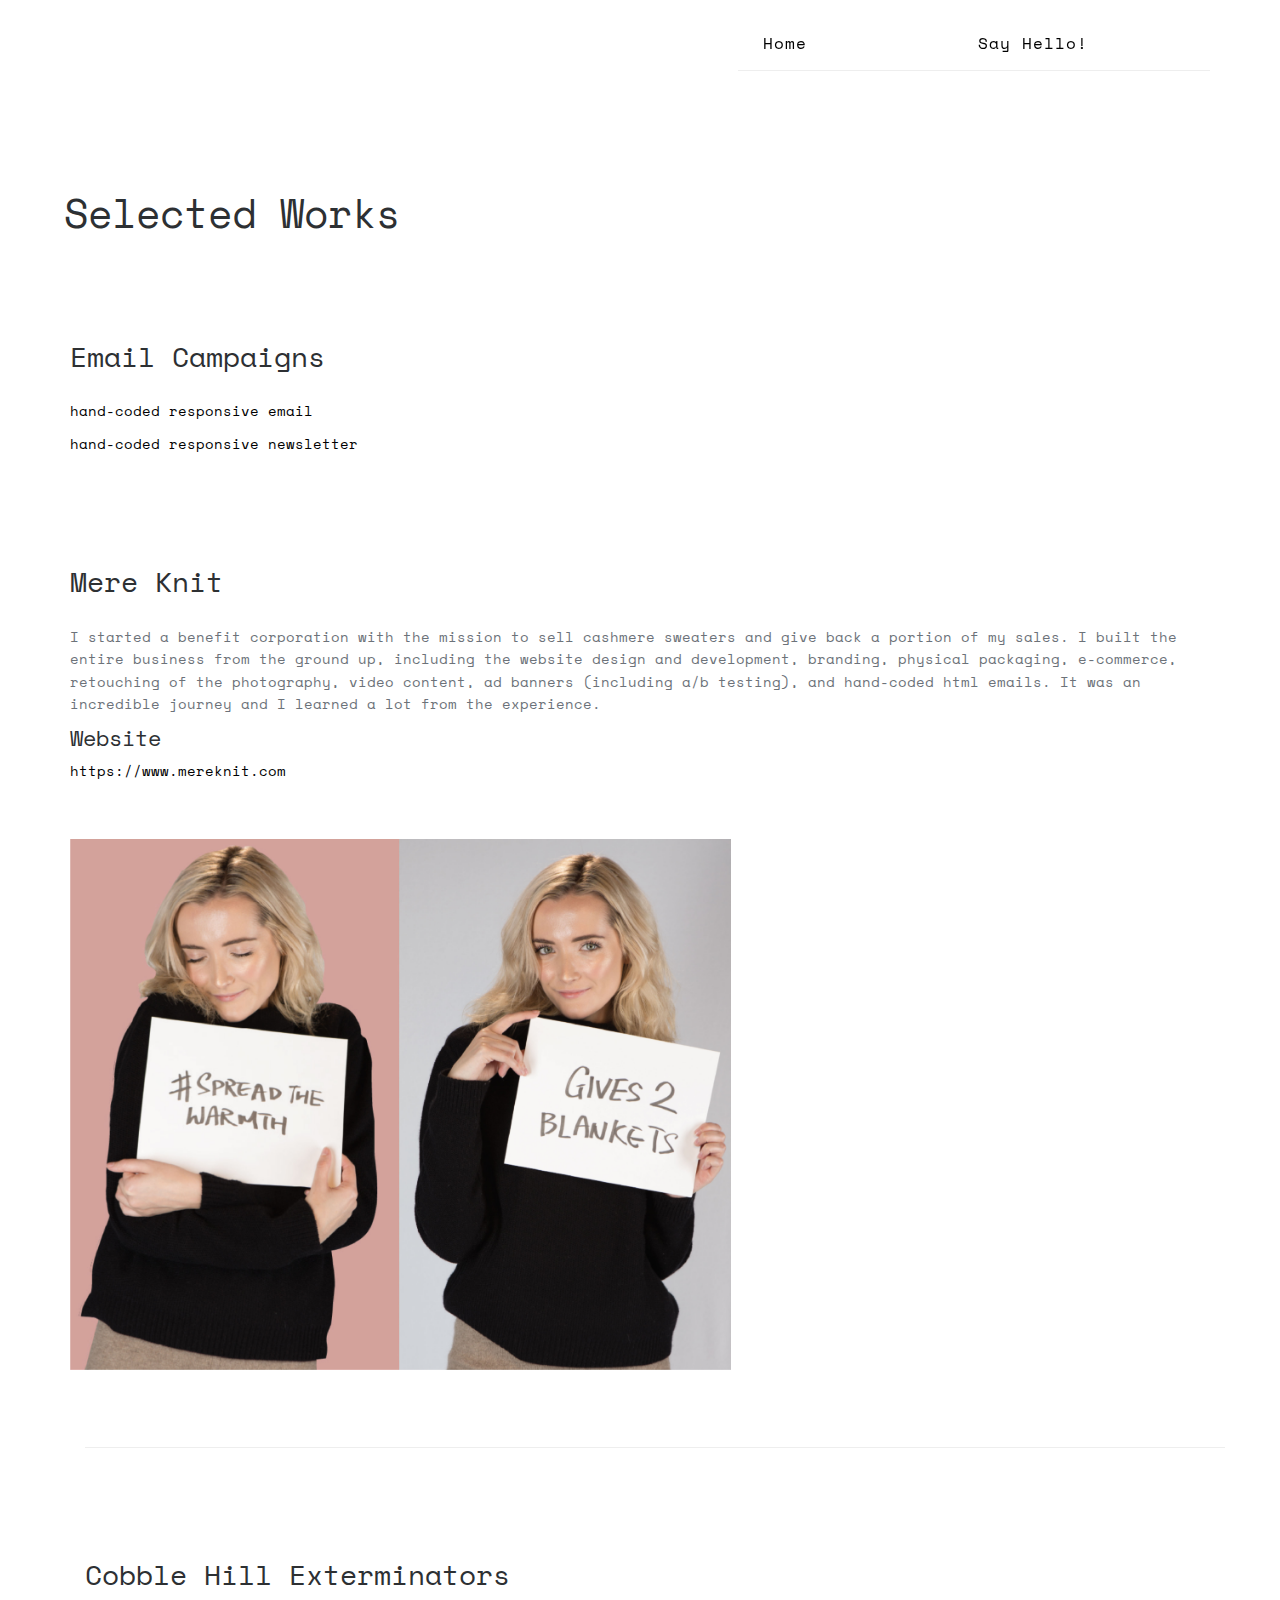
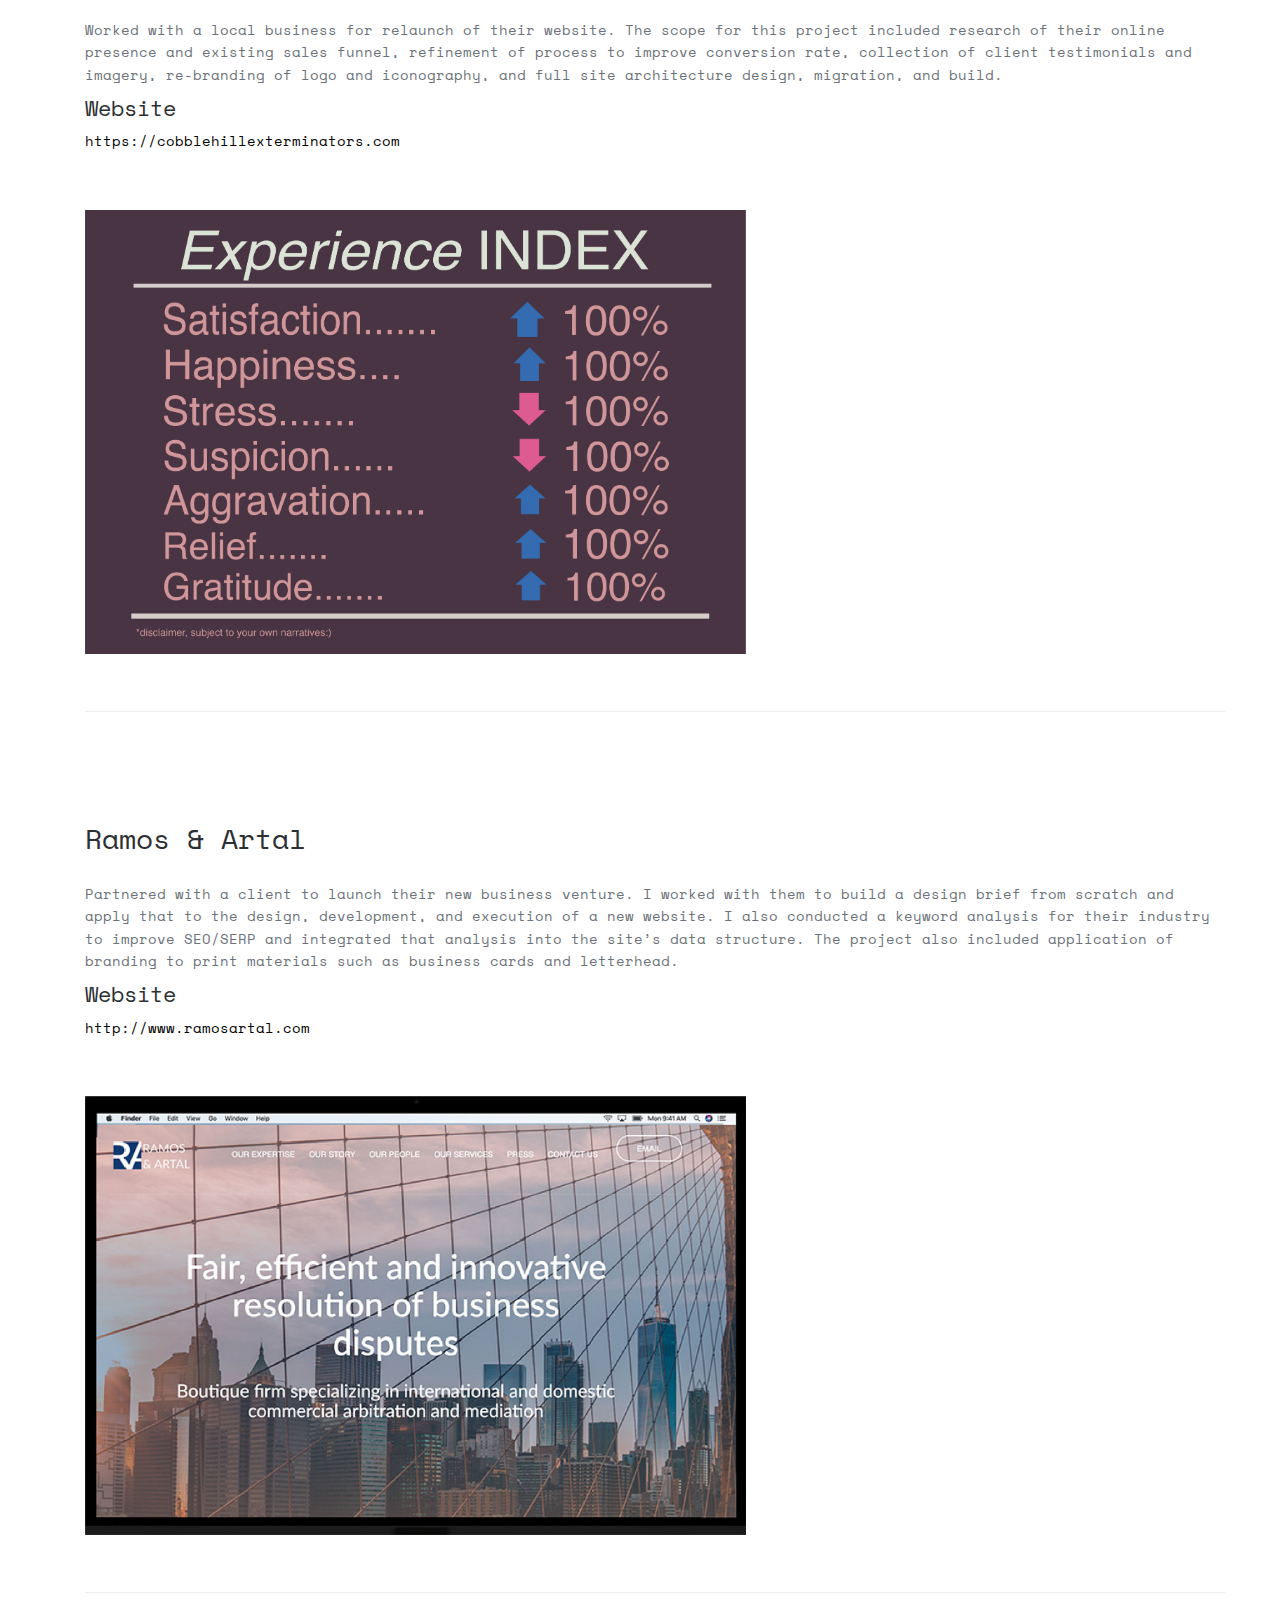
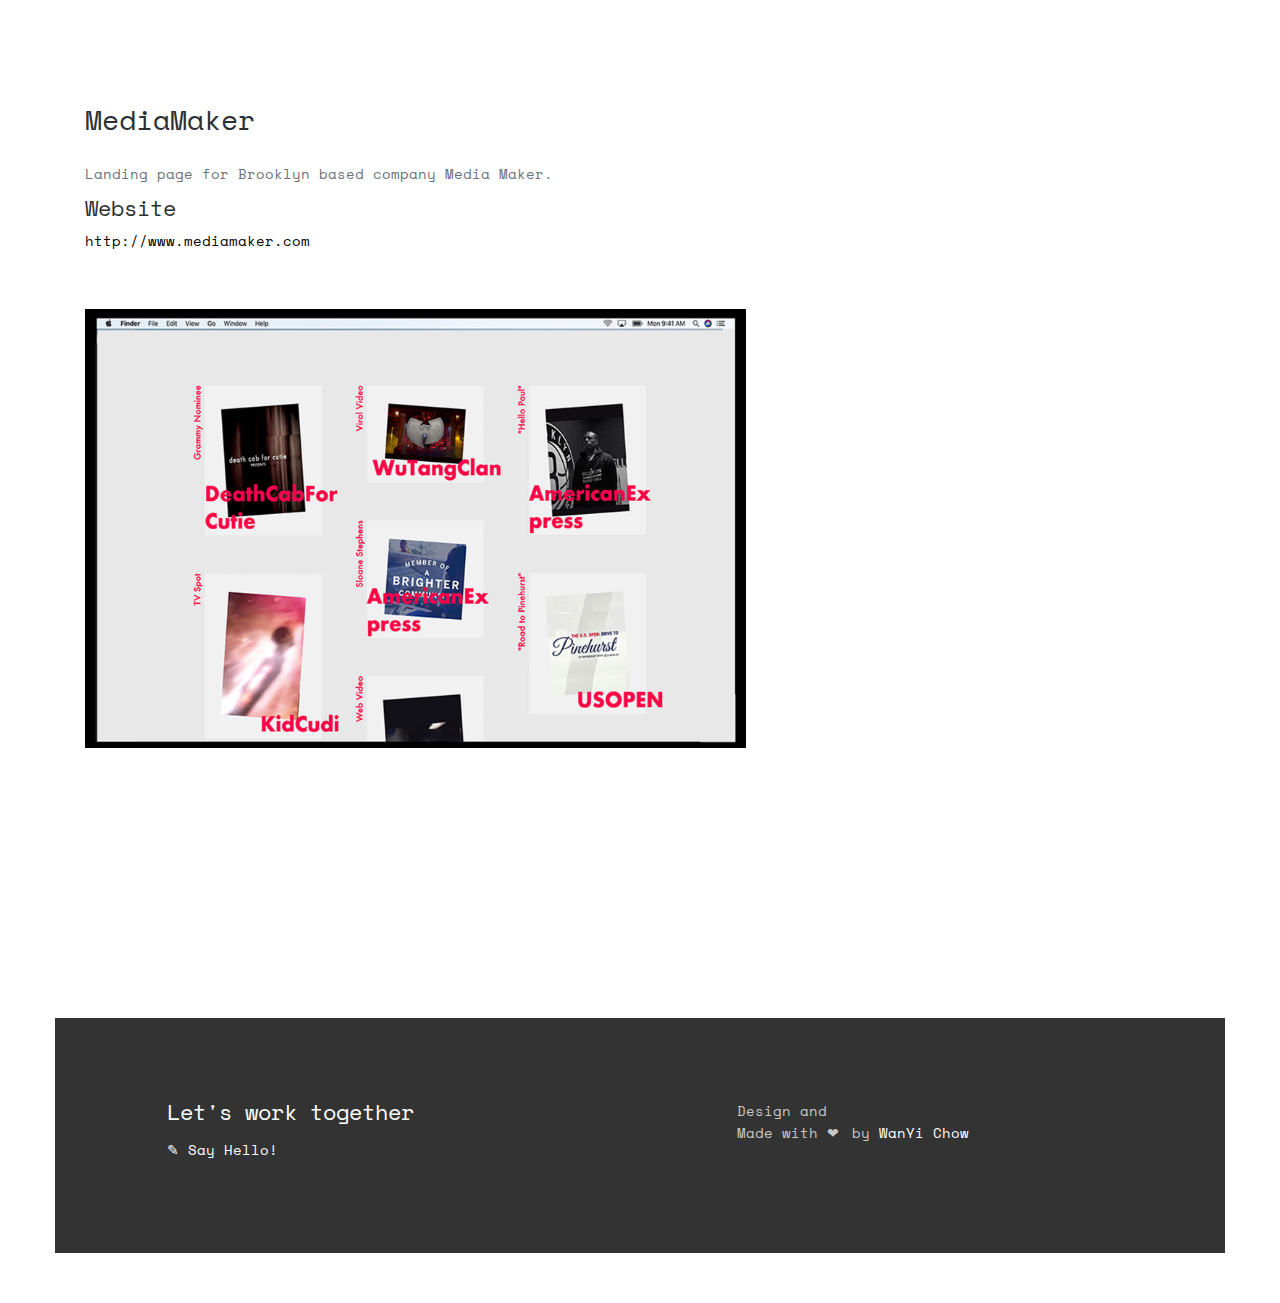
==== b710e854e437cfcac25f3c208bc684d678012e41/index.html @ 415dccd8 "a" ====
<!doctype html>
<!--[if lt IE 7]>      <html class="no-js lt-ie9 lt-ie8 lt-ie7" lang=""> <![endif]-->
<!--[if IE 7]>         <html class="no-js lt-ie9 lt-ie8" lang=""> <![endif]-->
<!--[if IE 8]>         <html class="no-js lt-ie9" lang=""> <![endif]-->
<!--[if gt IE 8]><!-->
<html class="no-js" lang="">
<!--<![endif]-->
<head>
<meta charset="utf-8">
<meta name="description" content="">
<meta name="viewport" content="width=device-width, initial-scale=1">
<title>portfolio</title>
<link rel="stylesheet" href="css/bootstrap.min.css">
<link rel="stylesheet" href="css/jquery.fancybox.css">
<link rel="stylesheet" href="css/main.css">
<link rel="stylesheet" href="css/responsive.css">
<link rel="stylesheet" href="css/font-icon.css">
<link href="https://fonts.googleapis.com/css?family=Space+Mono:400,700" rel="stylesheet">
</head>
<body>

<!-- header top section -->
<section class="banner" role="banner">
  <header id="header">
    </a>
      <nav class="navigation" role="navigation">
        <ul class="primary-nav">
          <li class="home"><a href="https://www.wanyichow.com/home">Home</a></li>
          <li class="hello"><a href="mailto:wanyichow@ymail.com">Say Hello!</a></li>

        </ul>
      </nav>
      <a href="https://www.wanyichow.com/home" class="nav-toggle">Menu<span></span></a> </div>
  </header>
</section>

<!-- header top section -->

<!-- header content section -->
<section id="works-info" class="section ">
  <div class="container">
    <div class="row">
      <div class="col-md-7 col-sm-6 hero">
        <div class="hero-content">

          <p></p>
        </div>

      </div>
<!-- portfolio grid section -->

<section id="work-detail">
  <div class="container">
    <hr>
    <div class="row">
      <div class="col-md-12 work-detail ">
        <div class="work-detail">
          <div class="hero-content">

            <h2>Selected Works</h2>

            <h3>Email Campaigns</h3>
            <p><a href="https://www.wanyichow.com/email/bii.html" target="_blank"> hand-coded responsive email </a></p>
            <p><a href="https://www.wanyichow.com/email/catchafireemail.html" target="_blank">hand-coded responsive newsletter</a></p>
            <h3>Mere Knit</h3>


            <p>I started a benefit corporation with the mission to sell cashmere sweaters and give back a portion of my sales. I built the entire business from the ground up, including the website design and development, branding, physical packaging, e-commerce, retouching of the photography, video content, ad banners (including a/b testing),
            and hand-coded html emails. It was an incredible journey and I learned a lot from the experience.</p>

							<h4>Website</h4>
							<p><a href="https://www.mereknit.com" target="_blank"> https://www.mereknit.com</a></p>
							</div>
          <img src="images/portfolio/work-1.jpg" class="img-responsive" alt="">
          <div class="hero-content">

            <section id="work-detail">
              <div class="container">
                <div class="row">
                  <div class="col-md-12 work-detail ">
                    <div class="work-detail">
                      <div class="hero-content">

            <hr>
            <h3>Cobble Hill Exterminators</h3>

            <p>Worked with a local business for relaunch of their website. The scope for this project included research of their online presence and existing sales funnel, refinement of process to improve conversion rate, collection of client testimonials and imagery, re-branding of logo and iconography, and full site architecture design, migration, and build.
</p>

              <h4>Website</h4>
              <p><a href="https://cobblehillexterminators.com" target="_blank">https://cobblehillexterminators.com</a></p>
          </div>
          <img src="images/portfolio/work-3.jpg" class="img-responsive" alt="">
          <div class="hero-content">
              <hr>
            <h3>Ramos & Artal </h3>

            <p>Partnered with a client to launch their new business venture. I worked with them to build a design brief from scratch and apply that to the design,
              development, and execution of a new website. I also conducted a keyword analysis for their industry to improve SEO/SERP and integrated that analysis into the site’s data structure.
              The project also included application of branding to print materials such as business cards and letterhead.</p>

            <h4>Website</h4>

              <p><a href="http://www.ramosartal.com" target="_blank">http://www.ramosartal.com</a></p>
              </div>
          <img src="images/portfolio/work-5.jpg" class="img-responsive" alt="">
            <hr>
          <h3>MediaMaker</h3>

          <p>Landing page for Brooklyn based company Media Maker.</p>
            <h4>Website</h4>
            <p><a href="http://www.mediamaker.com" target="_blank">http://www.mediamaker.com</a></p>
            </div>
            <img src="images/portfolio/work-2.jpg" class="img-responsive" alt="">
          <p class="extra-padding"></p>
        </div>
      </div>
    </div>
  </div>
</section>
<!-- portfolio grid section -->
<!-- service section -->
<section id="backto" class="work-detail section">
  <div class="container">
    <div class="row">
      <div class="col-md-8 col-md-offset-2 text-center section"> <a href="index.html"><i class="fa fa-th fa-2x"></i></a>
        <p></p>
      </div>
    </div>
  </div>
</section>
<!-- service section -->
<!-- footer section -->
<footer class="footer">
  <div class="container">
    <div class="col-md-6 left">
      <h4>Let's work together</h4>
      <p><a href="mailto:wanyichow@ymaill.com">&#9998 Say Hello! </a></p>
    </div>
    <div class="col-md-6 right">
      <p>Design and<br>
        Made with &#10084<i class="fa fa-heart pulse"></i> by <a href="http://www.wanyichow.com/">WanYi Chow</a></p>
    </div>
  </div>
</footer>
<!-- footer section -->

<!-- JS FILES -->
<script src="https://ajax.googleapis.com/ajax/libs/jquery/1.11.3/jquery.min.js"></script>
<script src="js/bootstrap.min.js"></script>

<script src="js/jquery.fancybox.pack.js"></script>
<script src="js/jquery.waypoints.min.js"></script>
<script src="js/retina.min.js"></script>
<script src="js/modernizr.js"></script>
<script src="js/main.js"></script>
</body>
</html>
---- b710e854e437cfcac25f3c208bc684d678012e41/css/main.css ----
/* ------------------------------------------------------------------------------
	Template Name: Flosix
	Author: Designstub
	Author URI: http://www.designstub.com
	License: GNU General Public License version 3.0
	License URI: http://www.gnu.org/licenses/gpl-3.0.html
	Version: 1.0

/* ------------------------------------------------------------------------------
	Typography
-------------------------------------------------------------------------------*/

@import url(http://fonts.googleapis.com/css?family=Cutive%20Mono:400);
p {
	font-size: 14px;
	line-height: 22.4px;
	color: #6c7279;
}

h1 {
	font-size: 65px;
	color: #2d3033;
}
h2 {
	font-size: 40px;
	color: #2d3033;
	margin: -0.5%
}
h3 {
	font-size: 28px;
	color: #2d3033;
	font-weight: 300;
	margin: 4em 0em 1em 0em;
}
h4 {
	font-size: 22px;
	color: #2d3033;
	font-weight: 400;
}
h5 {
	font-size: 14px;
	color: #2d3033;
	font-weight: 700;
}
.btn {
	background-color: #333;
	font-family: 'Space Mono', 'Avenir Next', Avenir, 'Helvetica Neue', Helvetica, 'Segoe UI', Arial, sans-serif;
margin: 20em 20em 20em 11em;

color: #9E9E9E;
font-size: 15px;
font-weight: 600;
letter-spacing: 1px;
border-radius: 0px;
padding: 3%;
display: initial;
text-transform: uppercase;
position: inherit;
}

.btn:hover, .btn:focus {
	background-color: #000;
	color: #fff;
}
.btn-large {
	padding: 15px 40px;
}

.list {


padding: 4px 2px;
color: black;
	padding: 4px 2px;
}
/* ------------------------------------------------------------------------------
	Global Styles
-------------------------------------------------------------------------------*/
.content {
	position: relative;
	display: flex;
	justify-content: center;
	align-items: center;
	min-height: 100vh;
	margin: 0 auto;
	pointer-events: none;
}

.content--fixed {
	position: fixed;
	top: 0;
	left: 0;
	display: grid;
	align-content: space-between;
	width: 100%;
	max-width: none;
	min-height: 0;
	height: 100vh;
	padding: 1.5em;
	grid-template-columns: 50% 50%;
	grid-template-rows: auto auto 4em;
	grid-template-areas: 'header ...'
	'... ...'
	'github demos';
}

.content--fixed a {
	pointer-events: auto;
}

/* Header */
.codrops-header {
	position: relative;
	z-index: 100;
	display: flex;
	flex-direction: row;
	align-items: flex-start;
	align-items: center;
	align-self: start;
	grid-area: header;
	justify-self: start;
	background-color: white;
}

.codrops-header__title {
	font-size: 1em;
	font-weight: bold;
	margin: 0;
	padding: 0.75em 0;
}

a {
	color: #e84545;
}
a:hover, a:focus {
	text-decoration: none;
	-moz-transition: background-color, color, 0.3s;
	-o-transition: background-color, color, 0.3s;
	-webkit-transition: background-color, color, 0.3s;
	transition: background-color, color, 0.3s;
}
body {
	font-family: 'Space Mono', 'Avenir Next', Avenir, 'Helvetica Neue', Helvetica, 'Segoe UI', Arial, sans-serif;
	font-weight: 400;
	color: #fff;
}
ul, ol {
	margin-left: 13px;
	padding: 0;
	list-style: square;
}
ul li {
	list-style: square;
}
.section {
	padding: 50px 0;
}
.no-padding {
	padding: 0;
}
.no-gutter [class*=col-] {
	padding-right: 0;
	padding-left: 0;
}
.extra-padding {
	margin: 60px 0 0 100px;
}
/* ------------------------------------------------------------------------------
	 Header
-------------------------------------------------------------------------------*/
#header {
	position: fixed;
	width: 100%;
	z-index: 999;
}
#header .header-content {
	margin: 0 auto;
	padding: 60px 10%;
	width: 100%;
	-moz-transition: padding 0.3s;
	-o-transition: padding 0.3s;
	-webkit-transition: padding 0.3s;
	transition: padding 0.3s;
}
#header .logo {
	float: left;
}
#header.fixed {
	background-color: rgba(255, 255, 255, 1);
}
#header.fixed .header-content {
	border-bottom: 0;
	padding: 25px 10%;
}
#header.fixed .nav-toggle {
	top: 18px;
}
.navigation.open {
	opacity: 0.9;
	visibility: visible;
	-moz-transition: opacity 0.5s;
	-o-transition: opacity 0.5s;
	-webkit-transition: opacity 0.5s;
	transition: opacity 0.5s;
}
.navigation {
	float: right;
}
.navigation li {
	display: inline-block;
}
.navigation, .navigation a {
	color: rgba(0, 0, 0, 1);
	font-size: 16px;
	margin-left: 40px;
	letter-spacing: 1px;
    margin: 2em 6em 0em 4em;


}
.navigation a:hover, .navigation a.active {
	color: #000;
}
.nav-toggle {
	display: none;
	height: 44px;
	overflow: hidden;
	position: fixed;
	right: 5%;
	text-indent: 100%;
	top: 32px;
	white-space: nowrap;
	width: 44px;
	z-index: 99999;
	-moz-transition: all 0.3s;
	-o-transition: all 0.3s;
	-webkit-transition: all 0.3s;
	transition: all 0.3s;
}
.nav-toggle:before, .nav-toggle:after {
	border-radius: 50%;
	content: "";
	height: 100%;
	left: 0;
	position: absolute;
	top: 0;
	width: 100%;
	-moz-transform: translateZ(0);
	-ms-transform: translateZ(0);
	-webkit-transform: translateZ(0);
	transform: translateZ(0);
	-moz-backface-visibility: hidden;
	-webkit-backface-visibility: hidden;
	backface-visibility: hidden;
	-moz-transition-property: -moz-transform;
	-o-transition-property: -o-transform;
	-webkit-transition-property: -webkit-transform;
	transition-property: transform;
}
.nav-toggle:before {
	background-color: #333;
	-moz-transform: scale(1);
	-ms-transform: scale(1);
	-webkit-transform: scale(1);
	transform: scale(1);
	-moz-transition-duration: 0.3s;
	-o-transition-duration: 0.3s;
	-webkit-transition-duration: 0.3s;
	transition-duration: 0.3s;
}
.nav-toggle:after {
	background-color: #000;
	-moz-transform: scale(0);
	-ms-transform: scale(0);
	-webkit-transform: scale(0);
	transform: scale(0);
	-moz-transition-duration: 0s;
	-o-transition-duration: 0s;
	-webkit-transition-duration: 0s;
	transition-duration: 0s;
}
.nav-toggle span {
	background-color: #fff;
	bottom: auto;
	display: inline-block;
	height: 3px;
	left: 50%;
	position: absolute;
	right: auto;
	top: 50%;
	width: 18px;
	z-index: 10;
	-moz-transform: translateX(-50%) translateY(-50%);
	-ms-transform: translateX(-50%) translateY(-50%);
	-webkit-transform: translateX(-50%) translateY(-50%);
	transform: translateX(-50%) translateY(-50%);
}
.nav-toggle span:before, .nav-toggle span:after {
	background-color: #fff;
	content: "";
	height: 100%;
	position: absolute;
	right: 0;
	top: 0;
	width: 100%;
	-moz-transform: translateZ(0);
	-ms-transform: translateZ(0);
	-webkit-transform: translateZ(0);
	transform: translateZ(0);
	-moz-backface-visibility: hidden;
	-webkit-backface-visibility: hidden;
	backface-visibility: hidden;
	-moz-transition: -moz-transform 0.3s;
	-o-transition: -o-transform 0.3s;
	-webkit-transition: -webkit-transform 0.3s;
	transition: transform 0.3s;
}
.nav-toggle span:before {
	-moz-transform: translateY(-6px) rotate(0deg);
	-ms-transform: translateY(-6px) rotate(0deg);
	-webkit-transform: translateY(-6px) rotate(0deg);
	transform: translateY(-6px) rotate(0deg);
}
.nav-toggle span:after {
	-moz-transform: translateY(6px) rotate(0deg);
	-ms-transform: translateY(6px) rotate(0deg);
	-webkit-transform: translateY(6px) rotate(0deg);
	transform: translateY(6px) rotate(0deg);
}
.nav-toggle.close-nav:before {
	-moz-transform: scale(0);
	-ms-transform: scale(0);
	-webkit-transform: scale(0);
	transform: scale(0);
}
.nav-toggle.close-nav:after {
	-moz-transform: scale(1);
	-ms-transform: scale(1);
	-webkit-transform: scale(1);
	transform: scale(1);
}
.nav-toggle.close-nav span {
	background-color: rgba(255, 255, 255, 0);
}
.nav-toggle.close-nav span:before, .nav-toggle.close-nav span:after {
	background-color: #fff;
}
.nav-toggle.close-nav span:before {
	-moz-transform: translateY(0) rotate(45deg);
	-ms-transform: translateY(0) rotate(45deg);
	-webkit-transform: translateY(0) rotate(45deg);
	transform: translateY(0) rotate(45deg);
}
.nav-toggle.close-nav span:after {
	-moz-transform: translateY(0) rotate(-45deg);
	-ms-transform: translateY(0) rotate(-45deg);
	-webkit-transform: translateY(0) rotate(-45deg);
	transform: translateY(0) rotate(-45deg);
}
/* ------------------------------------------------------------------------------
	 Hero content
-------------------------------------------------------------------------------*/
.hero {
	margin-top: 10%;
}
.hero-content {
}
.hero h1 {
	font-size: 48px;
	text-transform: uppercase;
}
.hero h4 {
	font-weight: 400;
}
.hero p {
	padding-top: 20px;
}
/* ------------------------------------------------------------------------------
	 Portfolio
-------------------------------------------------------------------------------*/
#portfolio .portfolio-item {
	right: 0;
	margin: 0 0 20px;
	padding: 0 10px;
}
#portfolio .portfolio-item .portfolio-link {
	display: block;
	position: relative;
	margin: 0 auto;
}
#portfolio .portfolio-item .portfolio-link .caption {
	position: absolute;
	width: 100%;
	height: 100%;
	opacity: 0;
	background: rgba(58,54,54,.9);
	-webkit-transition: all ease .5s;
	-moz-transition: all ease .5s;
	transition: all ease .5s;
}
#portfolio .portfolio-item .portfolio-link .caption:hover {
	opacity: 1;
}
#portfolio .portfolio-item .portfolio-link .caption .caption-content {
	position: absolute;
	top: 50%;
	width: 100%;
	height: 20px;
	margin-top: -12px;
	text-align: center;
	font-size: 20px;
	color: #fff;
}
#portfolio .portfolio-item .portfolio-link .caption .caption-content i {
	margin-top: -12px;
}
#portfolio .portfolio-item .portfolio-link .caption .caption-content h3 {
	margin: 0;
	color: #e9eaed;
	font-size: 17px;
	letter-spacing: 4px;
	text-transform: uppercase;
}
#portfolio .portfolio-item .portfolio-link .caption .caption-content h4 {
	margin: 10px 0;
	color: #e9eaed;
	font-size: 12px;
	letter-spacing: 2px;
	text-transform: uppercase;
}
#portfolio * {
	z-index: 2;
}
/* ------------------------------------------------------------------------------
	 Service
-------------------------------------------------------------------------------*/
.service {
	margin-bottom: 50px;
}
.service h4 {
	font-size: 19px;
	color: #000;
	font-weight: 400;
	text-transform: uppercase;
}
.service-content {
	margin-top: 30px;
}
.service .icon {
	color: #a1a4a8;
	font-size: 48px;
}
.service-content h5 {
	text-transform: uppercase;
	font-weight: 400;
	color: #000;
}
/* ------------------------------------------------------------------------------
	 Footer
-------------------------------------------------------------------------------*/
.footer {
	text-align: left;
	background-color: #333;
	padding: 7%;
}
.footer h4 {
	color: #fff;
	margin: 0 0 15px 0;
	padding: 0px;
}
.footer p {
	color: #c8c8c8;
}
.footer a {
	color: #fff;
}
.footer a:hover {
	text-decoration: underline;
}
.footer .fa-heart {
	color: #e84545;
	font-size: 11px;
	margin: 0 2px;
}
/* ------------------------------------------------------------------------------
	 Work Details
-------------------------------------------------------------------------------*/
.work-detail img {
	width: 58%;
	text-align: center;
	margin: 5% 0 5% 0;
}

.work-detail a
{
	color:#000;
}
---- b710e854e437cfcac25f3c208bc684d678012e41/css/responsive.css ----
@media screen and (max-width: 1024px) {
#header .header-content {
	width: 90%;
}
#header .header-content {
	padding: 30px 0%;
}
#header.fixed .header-content {
    border-bottom: 0 none;
    padding: 25px 0;
}
.nav-toggle {
	display: block;
}
.navigation {
	position: fixed;
	background-color: #fff;
	width: 100%;
	height: 100%;
	top: 0;
	left: 0;
	z-index: 99999;
	visibility: hidden;
	opacity: 0;
	-webkit-transition: opacity 0.5s, visibility 0s 0.5s;
	transition: opacity 0.5s, visibility 0s 0.5s;
}
.navigation .primary-nav {
	position: relative;
	top: 45%;
	-moz-transform: translateY(-45%);
	-ms-transform: translateY(-45%);
	-webkit-transform: translateY(-45%);
	transform: translateY(-45%);
}
.navigation li {
	display: block;
	font-size: 25px;
		text-align: center;
	margin-bottom: 20px;
}
.navigation a {
	display: block;
	font-size: 25px;
	margin: 0;
	margin-left: 0px;
	text-align: center;
}
.flex-control-nav {
	bottom: 20px;
}
}
@media screen and (max-width: 768px) {
#header .header-content {
	padding: 30px 0%;
}
.navigation, .navigation a {
	margin-left: 0px;
}
.flexslider {
	padding-bottom: 80px;
}
.flex-control-nav {
	width: 100%;
}
.footer .footer-col {
	margin-bottom: 50px;
}
.hero {
	margin-top: 0px;
}
.hero-content h1 {
	margin-top: 25%;
	font-size: 24px;
}
.hero-content p {
	margin-top: 0px;

}
.hero-content h4 {
	margin-top: 25%;

}
.service {
    margin: 50px 0 50px 0;
}
.btn
{
margin-top:40%;
}
}
@media screen and (max-width: 640px) {

.content--fixed {
visibility: hidden;
}

#header .header-content {
	padding: 30px 0%;
}
.navigation, .navigation a {
	margin-left: 0px;
}
.hero {
	margin-top: 0px;
}
.hero-content h1 {
	margin-top: 25%;
	font-size: 24px;
}
.hero-content h4 {
	margin-top: 25%;

}
.service {
    margin: 50px 0 50px 0;
}
.btn
{
margin-top:10%;
}
}
@media screen and (max-width: 480px) {
#header .header-content {
	padding: 30px 0%;
}
.content--fixed {
visibility: hidden;
}

.navigation, .navigation a {
	margin-left: 0px;
}
.hero {
	margin-top: 0px;
}
.hero-content h1 {
	margin-top: 25%;
	font-size: 24px;
}
.hero-content h4 {
	margin-top: 25%;

}
.hero-content p {
    margin-top: 0px;
}

.extra-padding {
    margin: 50px 0px;
}
.service {
    margin: 50px 0 50px 0;
}

.btn{
	visibility: hidden;
}
}
@media screen and (max-width: 320px) {
#header .header-content {
	padding: 30px 2%;
}
.navigation, .navigation a {
	margin-left: 0px;
}

.codrops-header {
	visibility: hidden;
	z-index: 100;
	display: flex;
	flex-direction: row;
	align-items: flex-start;
	align-items: center;
	align-self: start;
	grid-area: header;
	justify-self: start;
	background-color: white;
}

.codrops-header__title {
	visibility: hidden;
	font-size: 1em;
	font-weight: bold;
	margin: 0;
	padding: 0.75em 0;
}

.h5{
visibility: hidden;
}

.hero {
	margin-top: 0px;
}
.hero-content h1 {
	margin-top: 25%;
	font-size: 24px;
}
.hero-content h4 {
	margin-top: 25%;

}
.hero-content p {
    margin-top: 0px;
}
.service {
    margin: 50px 0 50px 0;
}
.extra-padding {
    margin: 50px 0px;
}
.work-detail img {
	width: 85%;
	text-align: center;
	margin: 5% 0 5% 0;
}

}
---- b710e854e437cfcac25f3c208bc684d678012e41/css/font-icon.css ----
/* ==========================================================================
	Font Icon (http://www.elegantthemes.com/blog/freebie-of-the-week/free-line-style-icons)
========================================================================== */
@font-face {
  font-family: "elegant-theme-line";
  src: url('../fonts/elegant-theme-line.ttf?1439850014') format('truetype'), url('../fonts/elegant-theme-line.eot?1439850014') format('embedded-opentype'), url('../fonts/elegant-theme-line.svg?1439850014') format('svg'), url('../fonts/elegant-theme-line.woff?1439850014') format('woff'); }
.icon {
  font-family: 'elegant-theme-line';
  speak: none;
  font-style: normal;
  font-weight: normal;
  font-variant: normal;
  text-transform: none;
  line-height: 1;
  /* Better Font Rendering =========== */
  -webkit-font-smoothing: antialiased;
  -moz-osx-font-smoothing: grayscale; }

.icon-mobile:before {
  content: "\e000"; }

.icon-laptop:before {
  content: "\e001"; }

.icon-desktop:before {
  content: "\e002"; }

.icon-tablet:before {
  content: "\e003"; }

.icon-phone:before {
  content: "\e004"; }

.icon-document:before {
  content: "\e005"; }

.icon-documents:before {
  content: "\e006"; }

.icon-search:before {
  content: "\e007"; }

.icon-clipboard:before {
  content: "\e008"; }

.icon-newspaper:before {
  content: "\e009"; }

.icon-notebook:before {
  content: "\e00a"; }

.icon-book-open:before {
  content: "\e00b"; }

.icon-browser:before {
  content: "\e00c"; }

.icon-calendar:before {
  content: "\e00d"; }

.icon-presentation:before {
  content: "\e00e"; }

.icon-picture:before {
  content: "\e00f"; }

.icon-pictures:before {
  content: "\e010"; }

.icon-video:before {
  content: "\e011"; }

.icon-camera:before {
  content: "\e012"; }

.icon-printer:before {
  content: "\e013"; }

.icon-toolbox:before {
  content: "\e014"; }

.icon-briefcase:before {
  content: "\e015"; }

.icon-wallet:before {
  content: "\e016"; }

.icon-gift:before {
  content: "\e017"; }

.icon-bargraph:before {
  content: "\e018"; }

.icon-grid:before {
  content: "\e019"; }

.icon-expand:before {
  content: "\e01a"; }

.icon-focus:before {
  content: "\e01b"; }

.icon-edit:before {
  content: "\e01c"; }

.icon-adjustments:before {
  content: "\e01d"; }

.icon-ribbon:before {
  content: "\e01e"; }

.icon-hourglass:before {
  content: "\e01f"; }

.icon-lock:before {
  content: "\e020"; }

.icon-megaphone:before {
  content: "\e021"; }

.icon-shield:before {
  content: "\e022"; }

.icon-trophy:before {
  content: "\e023"; }

.icon-flag:before {
  content: "\e024"; }

.icon-map:before {
  content: "\e025"; }

.icon-puzzle:before {
  content: "\e026"; }

.icon-basket:before {
  content: "\e027"; }

.icon-envelope:before {
  content: "\e028"; }

.icon-streetsign:before {
  content: "\e029"; }

.icon-telescope:before {
  content: "\e02a"; }

.icon-gears:before {
  content: "\e02b"; }

.icon-key:before {
  content: "\e02c"; }

.icon-paperclip:before {
  content: "\e02d"; }

.icon-attachment:before {
  content: "\e02e"; }

.icon-pricetags:before {
  content: "\e02f"; }

.icon-lightbulb:before {
  content: "\e030"; }

.icon-layers:before {
  content: "\e031"; }

.icon-pencil:before {
  content: "\e032"; }

.icon-tools:before {
  content: "\e033"; }

.icon-tools-2:before {
  content: "\e034"; }

.icon-scissors:before {
  content: "\e035"; }

.icon-paintbrush:before {
  content: "\e036"; }

.icon-magnifying-glass:before {
  content: "\e037"; }

.icon-circle-compass:before {
  content: "\e038"; }

.icon-linegraph:before {
  content: "\e039"; }

.icon-mic:before {
  content: "\e03a"; }

.icon-strategy:before {
  content: "\e03b"; }

.icon-beaker:before {
  content: "\e03c"; }

.icon-caution:before {
  content: "\e03d"; }

.icon-recycle:before {
  content: "\e03e"; }

.icon-anchor:before {
  content: "\e03f"; }

.icon-profile-male:before {
  content: "\e040"; }


.icon-profile-female:before {
  content: "\e041"; }

.icon-bike:before {
  content: "\e042"; }

.icon-wine:before {
  content: "\e043"; }

.icon-hotairballoon:before {
  content: "\e044"; }

.icon-globe:before {
  content: "\e045"; }

.icon-genius:before {
  content: "\e046"; }

.icon-map-pin:before {
  content: "\e047"; }

.icon-dial:before {
  content: "\e048"; }

.icon-chat:before {
  content: "\e049"; }

.icon-heart:before {
  content: "\e04a"; }

.icon-cloud:before {
  content: "\e04b"; }

.icon-upload:before {
  content: "\e04c"; }

.icon-download:before {
  content: "\e04d"; }

.icon-target:before {
  content: "\e04e"; }

.icon-hazardous:before {
  content: "\e04f"; }

.icon-piechart:before {
  content: "\e050"; }

.icon-speedometer:before {
  content: "\e051"; }

.icon-global:before {
  content: "\e052"; }

.icon-compass:before {
  content: "\e053"; }

.icon-lifesaver:before {
  content: "\e054"; }

.icon-clock:before {
  content: "\e055"; }

.icon-aperture:before {
  content: "\e056"; }

.icon-quote:before {
  content: "\e057"; }

.icon-scope:before {
  content: "\e058"; }

.icon-alarmclock:before {
  content: "\e059"; }

.icon-refresh:before {
  content: "\e05a"; }

.icon-happy:before {
  content: "\e05b"; }

.icon-sad:before {
  content: "\e05c"; }

.icon-facebook:before {
  content: "\e05d"; }

.icon-twitter:before {
  content: "\e05e"; }

.icon-googleplus:before {
  content: "\e05f"; }

.icon-rss:before {
  content: "\e060"; }

.icon-tumblr:before {
  content: "\e061"; }

.icon-linkedin:before {
  content: "\e062"; }

.icon-dribbble:before {
  content: "\e063"; }
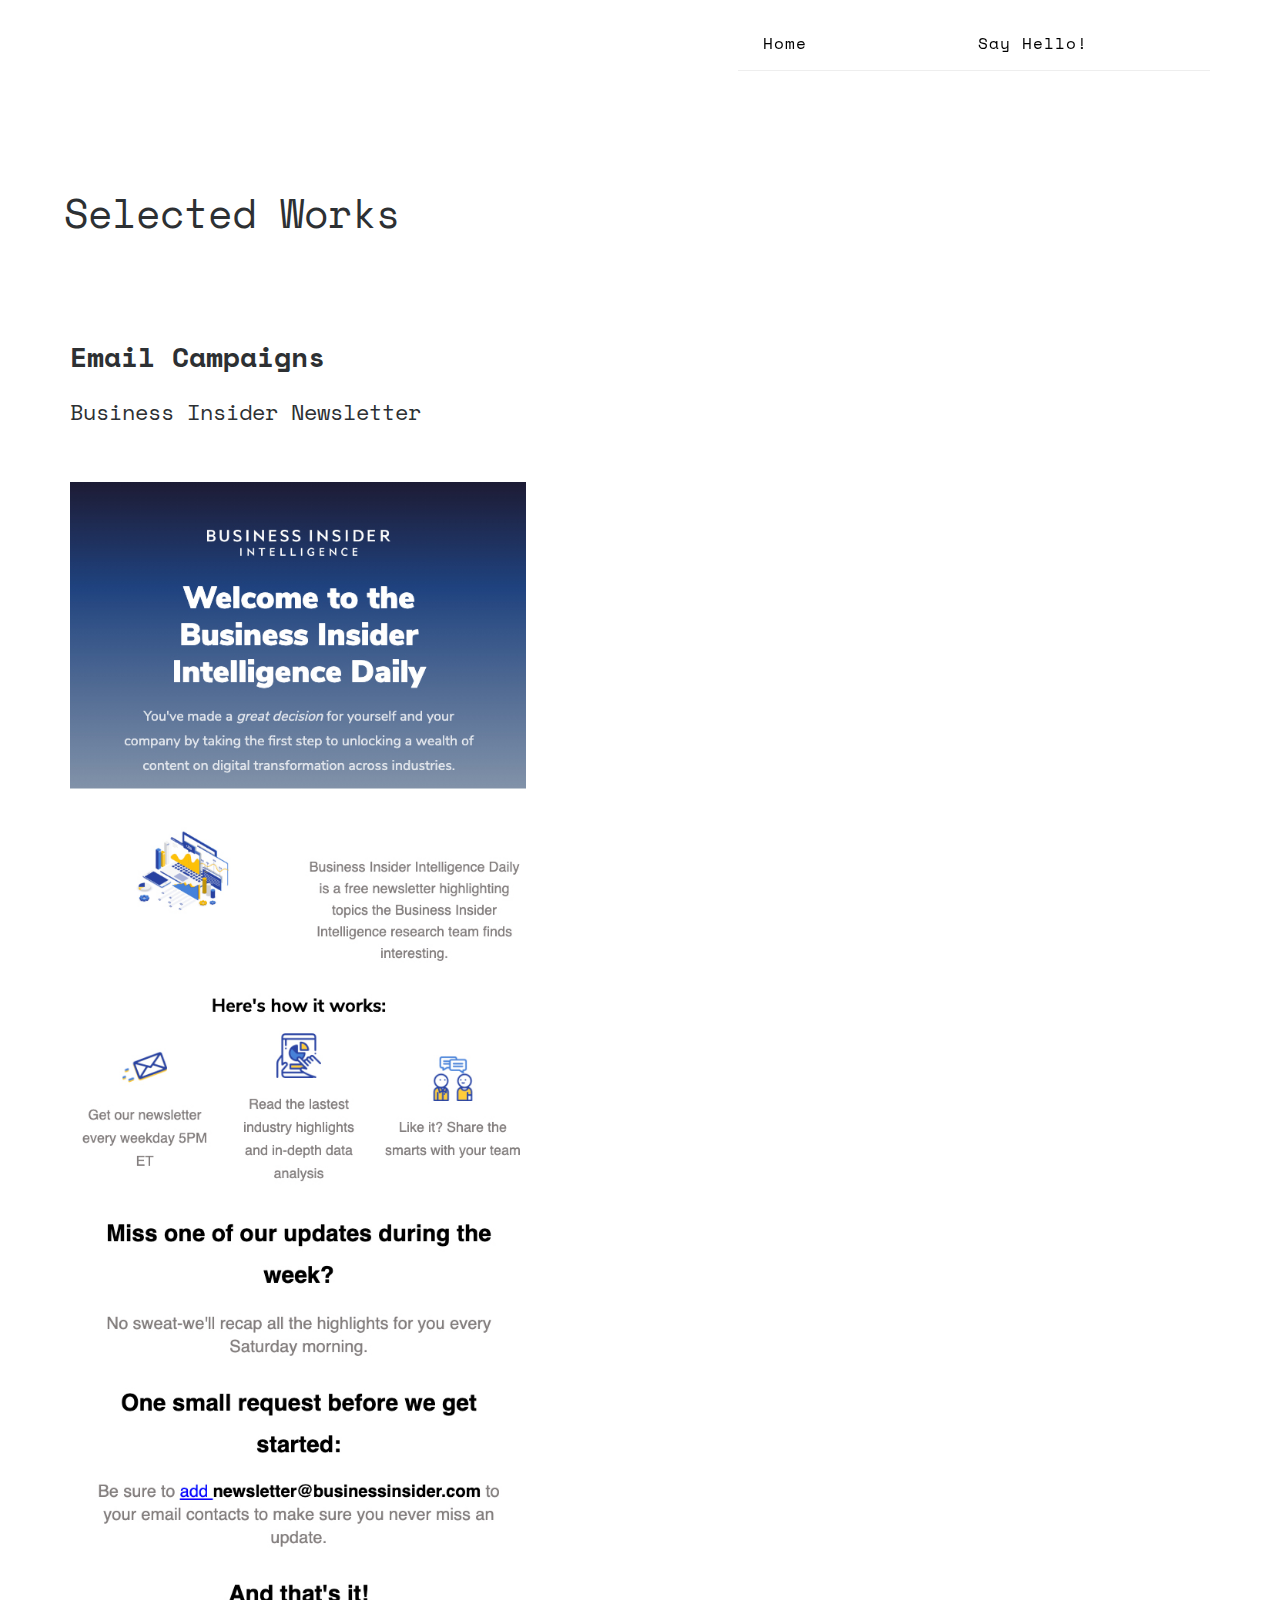
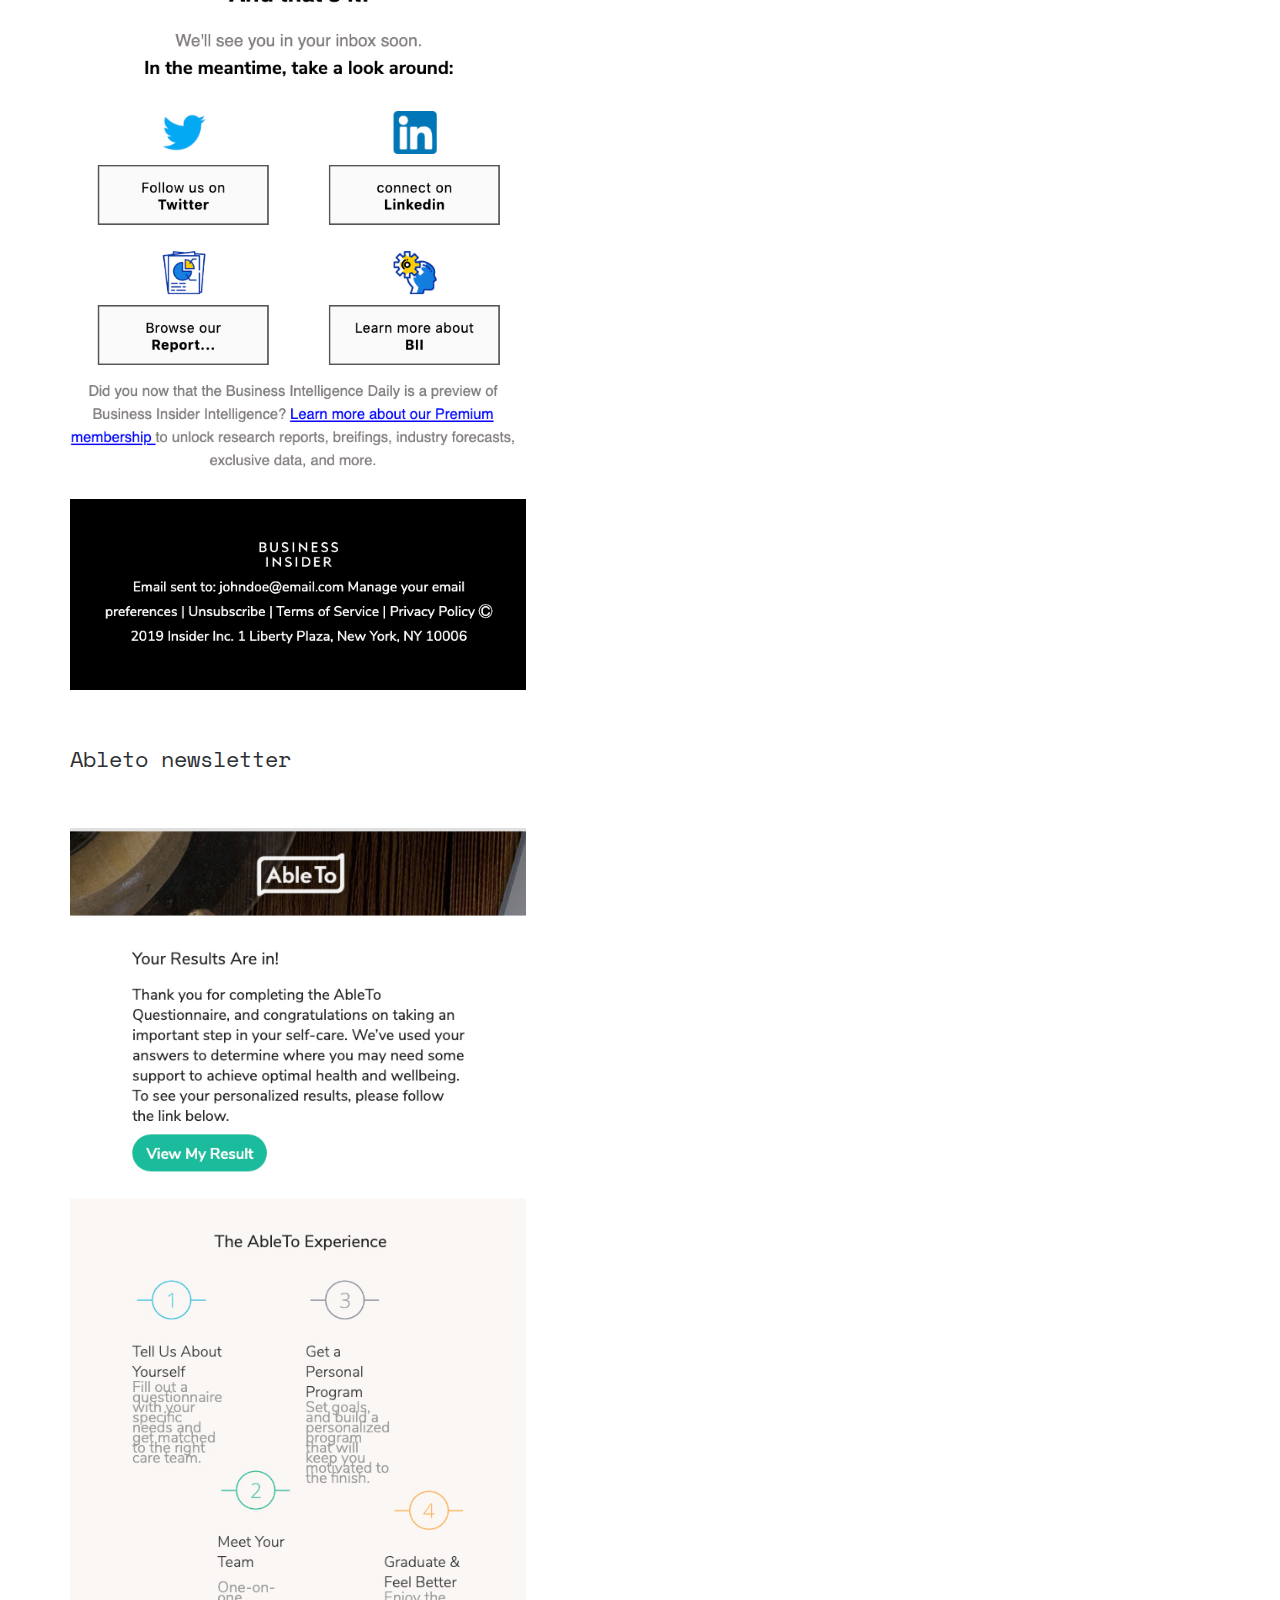
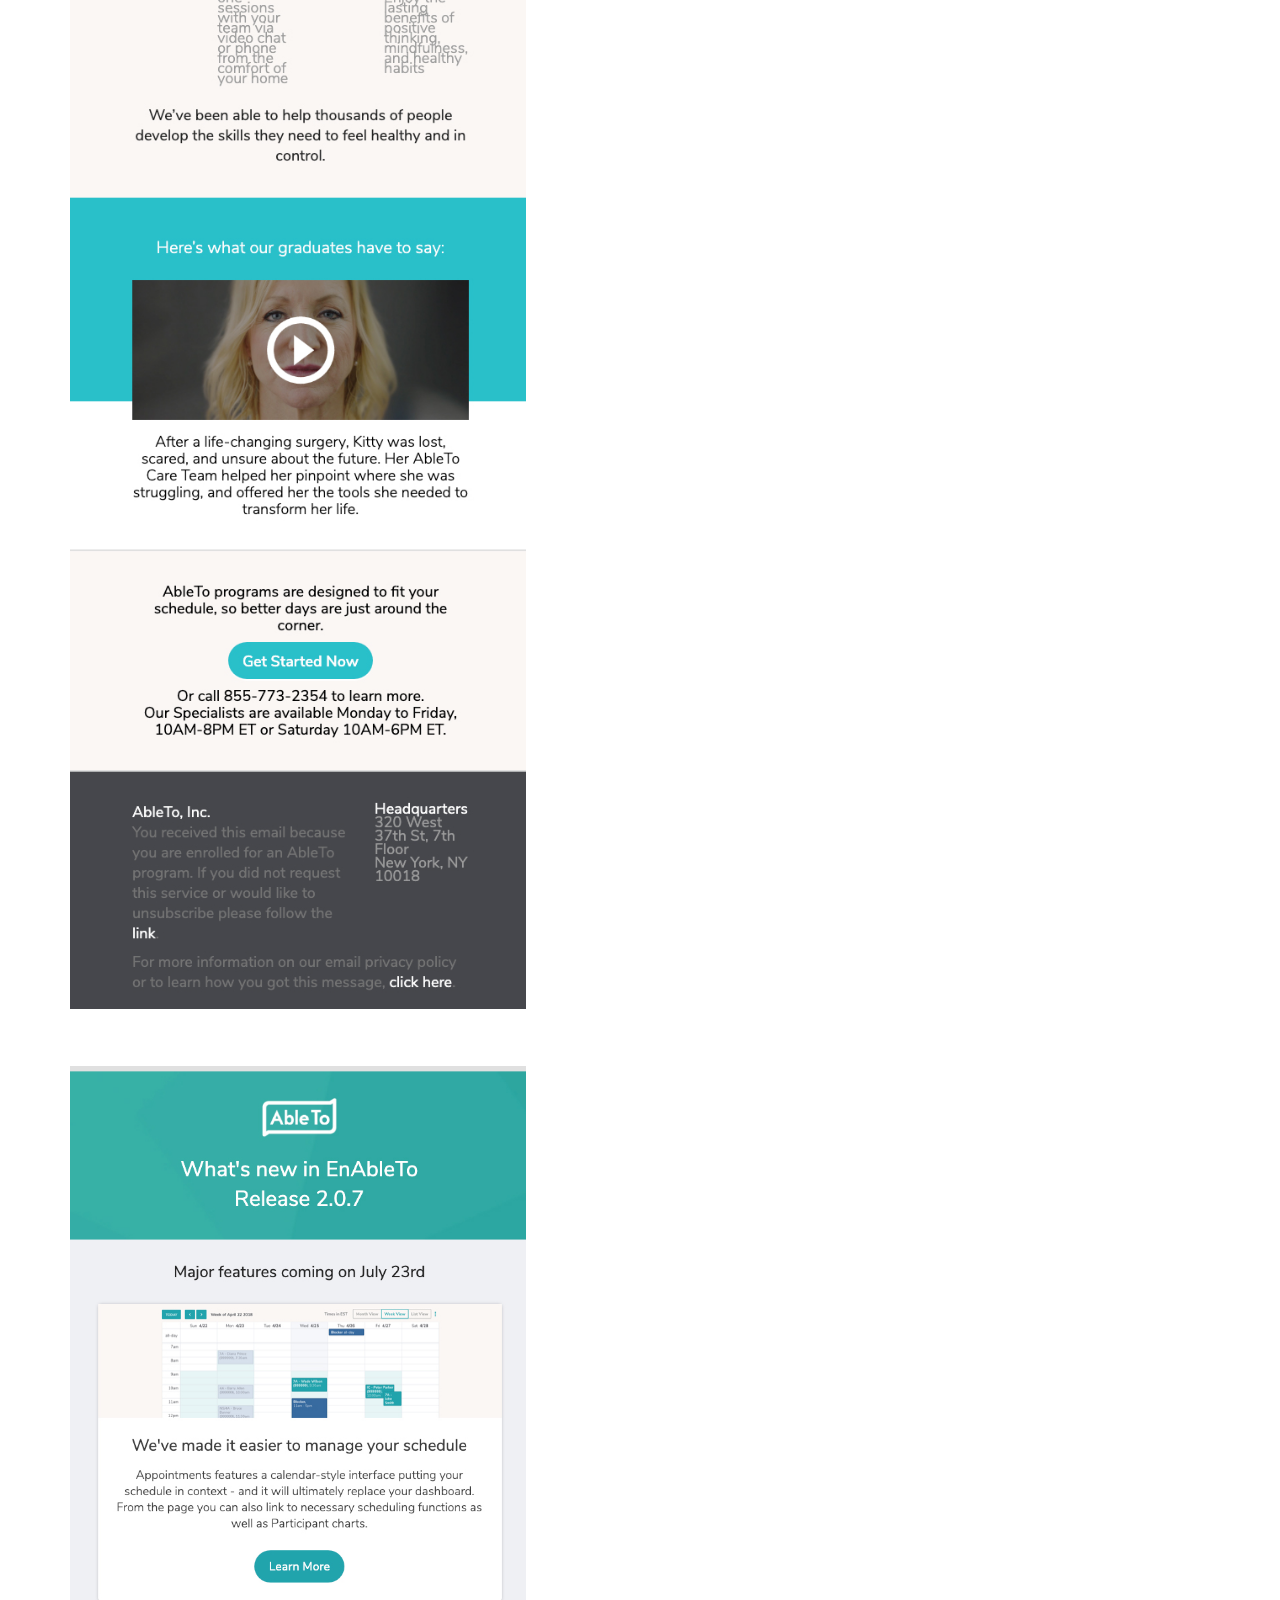
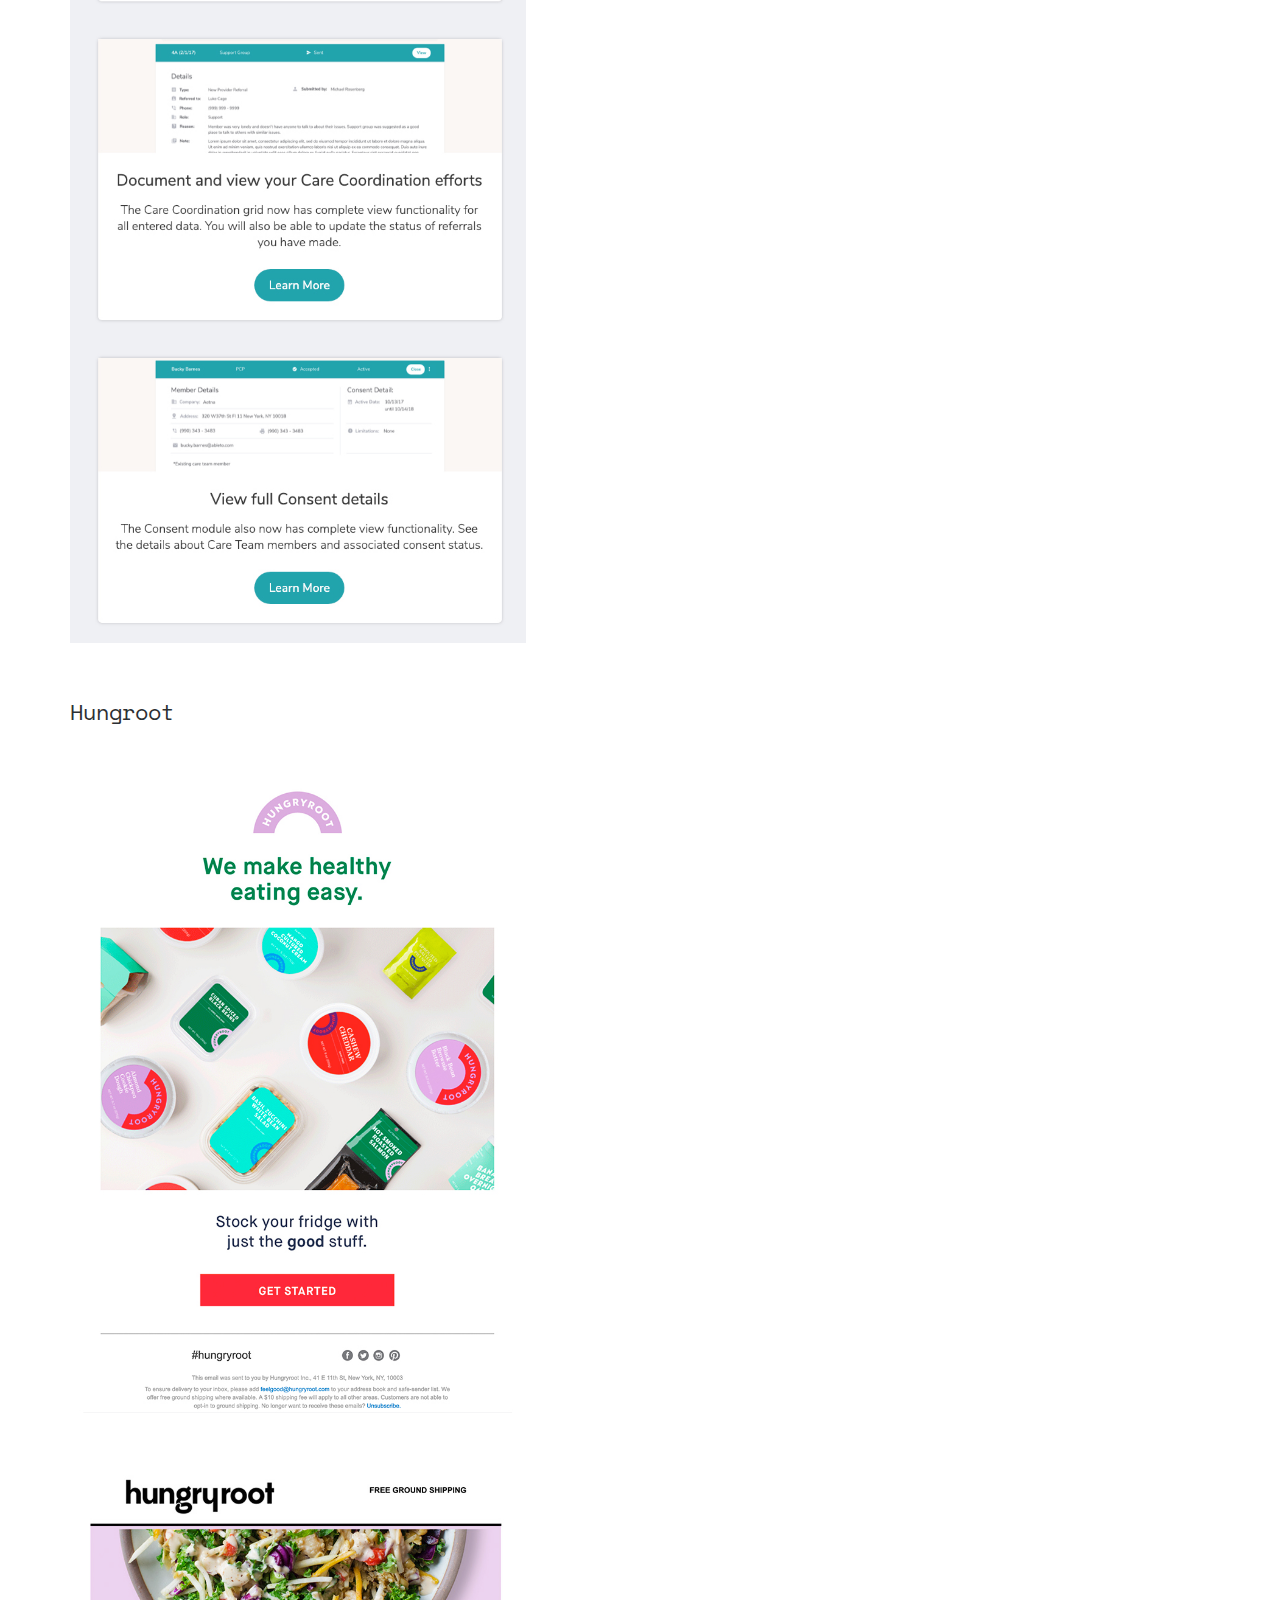
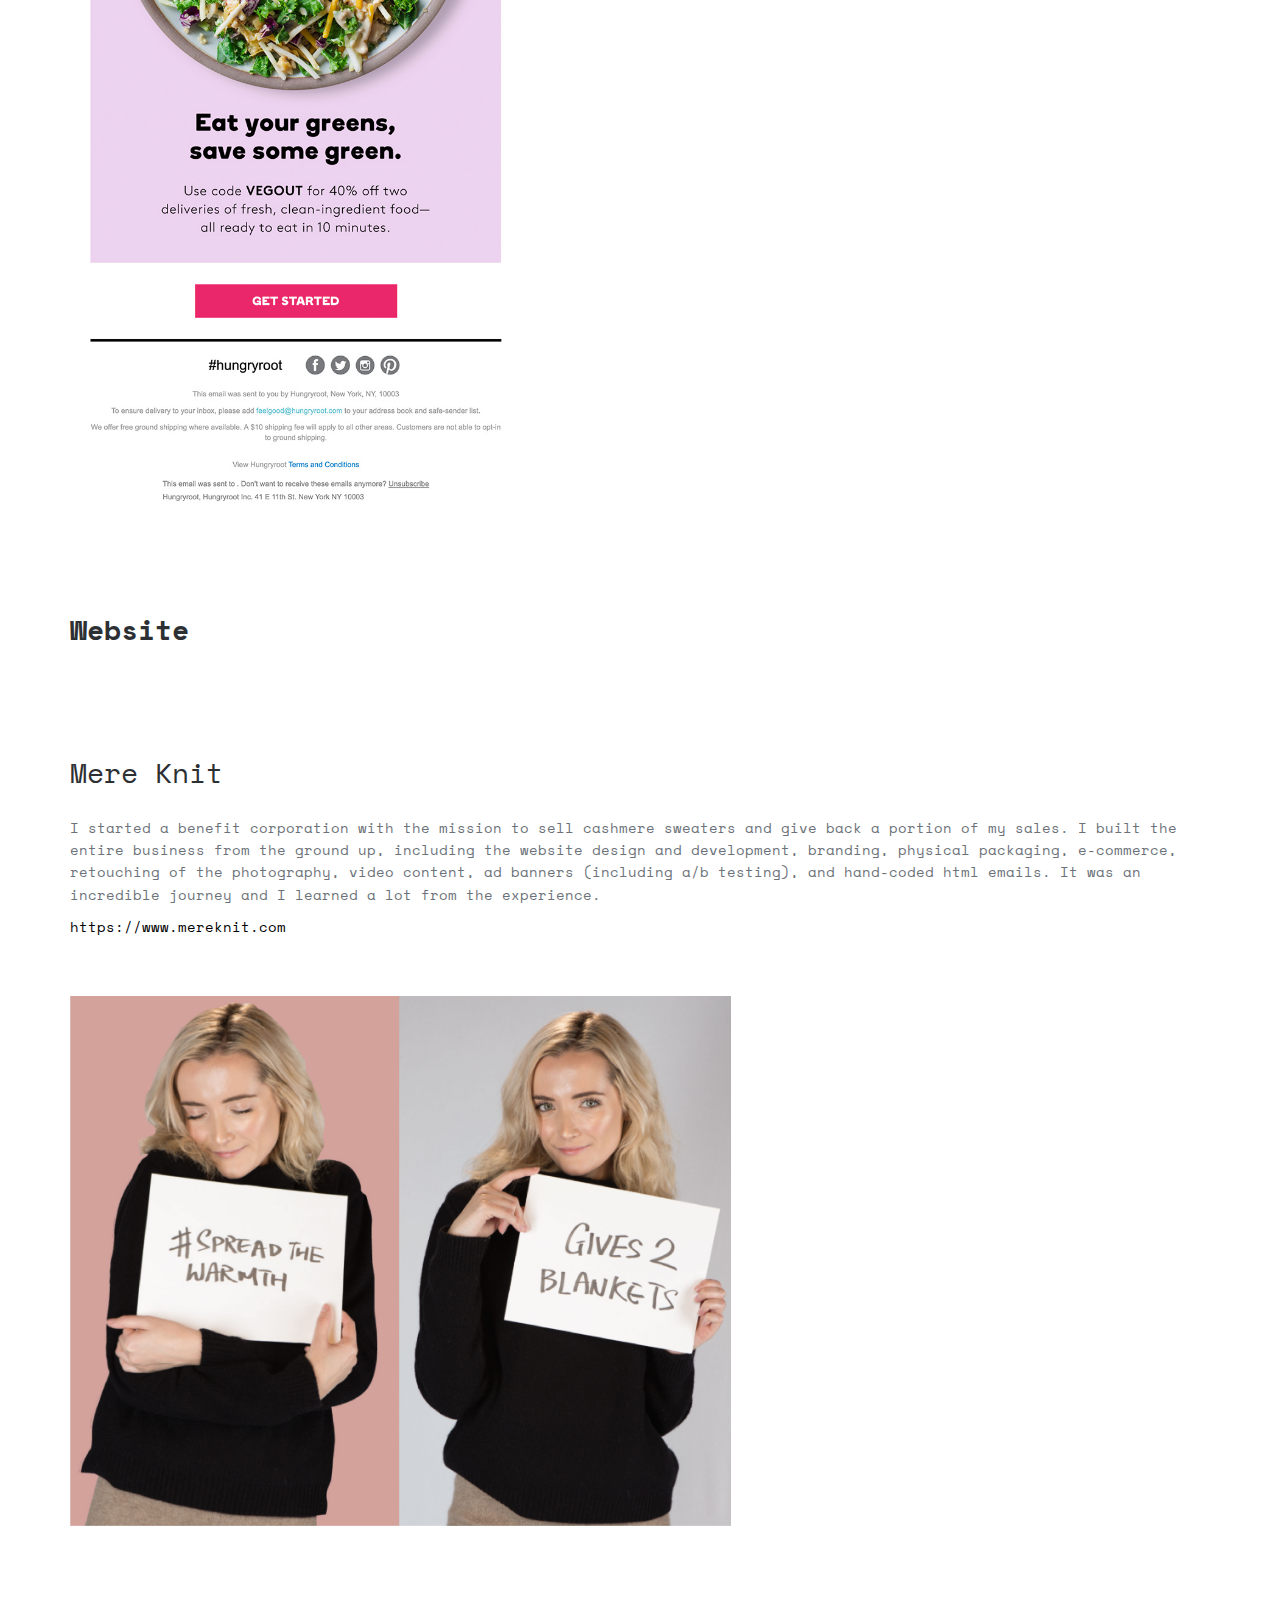
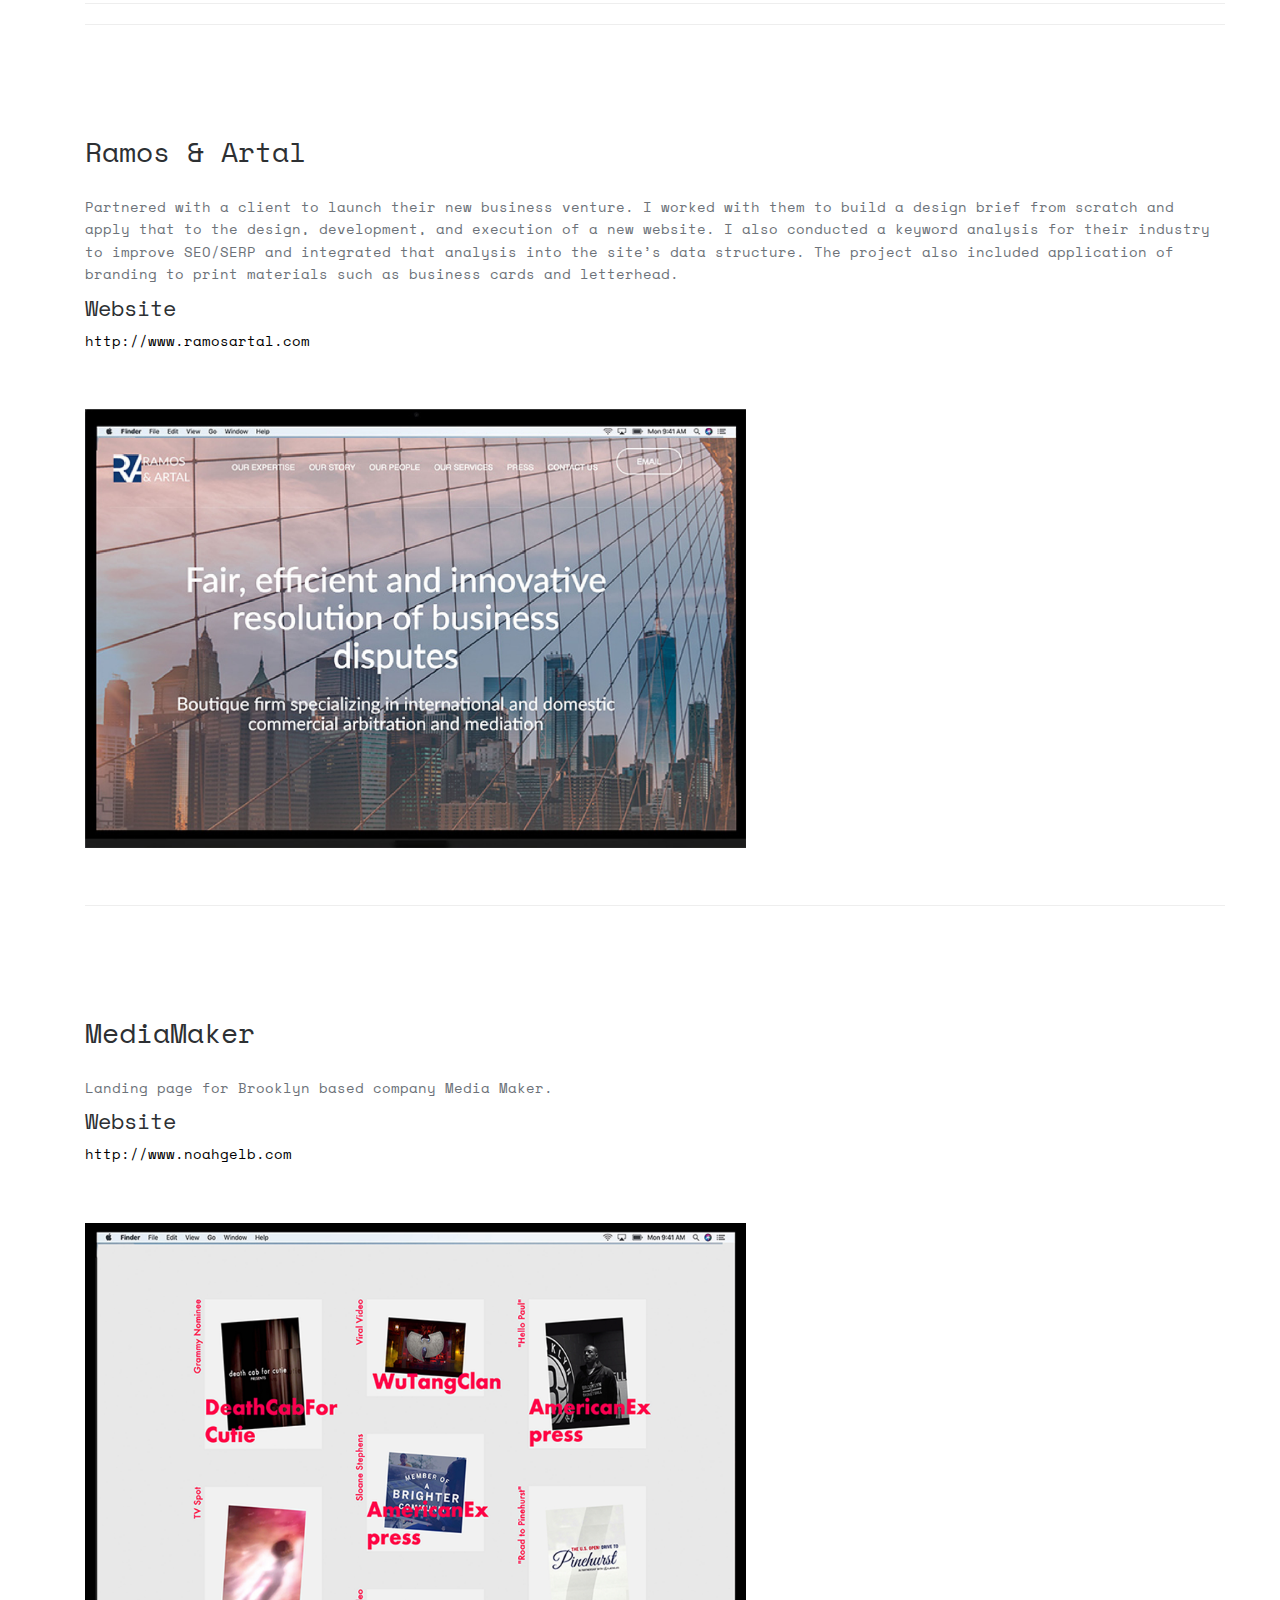
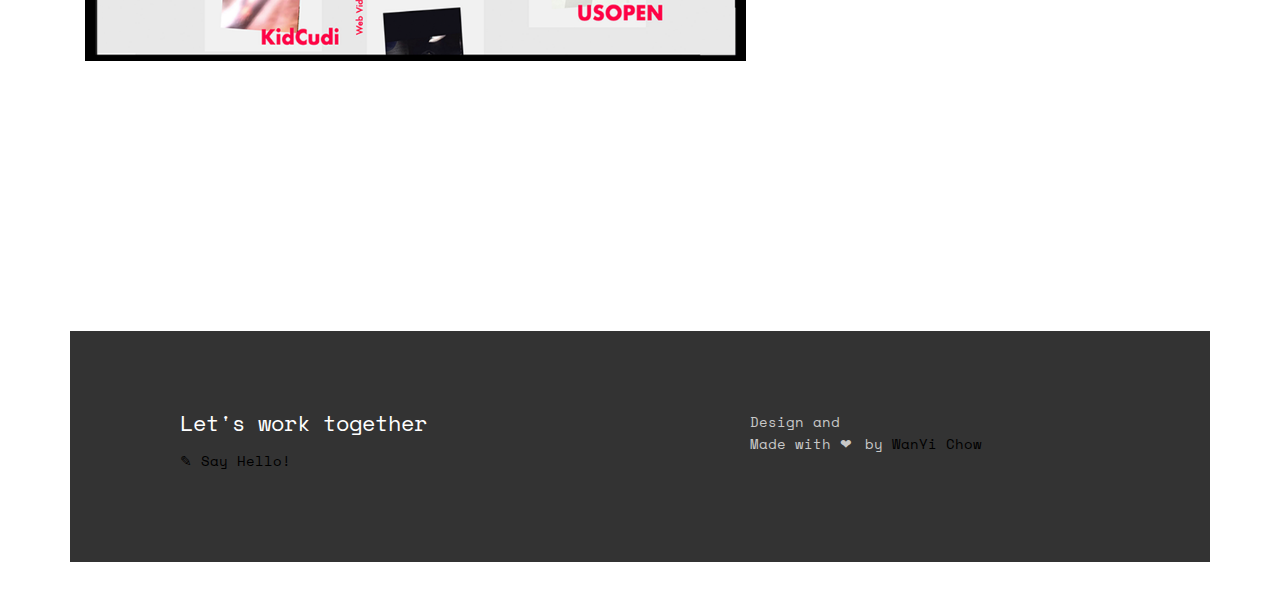
==== commit bbbb8bb1: "as" ====
--- a/b710e854e437cfcac25f3c208bc684d678012e41/index.html
+++ b/b710e854e437cfcac25f3c208bc684d678012e41/index.html
@@ -59,16 +59,30 @@
 
             <h2>Selected Works</h2>
 
-            <h3>Email Campaigns</h3>
-            <p><a href="https://www.wanyichow.com/email/bii.html" target="_blank"> hand-coded responsive email </a></p>
-            <p><a href="https://www.wanyichow.com/email/catchafireemail.html" target="_blank">hand-coded responsive newsletter</a></p>
+            <h3> <strong>Email Campaigns</strong></h3>
+            <h4>Business Insider Newsletter</h4>
+
+            <img src="images/portfolio/BI.jpg" class="img-responsive3" width="50%">
+
+            <h4>Ableto newsletter</h4>
+            <img src="images/portfolio/ableto2.jpg" class="img-responsive3" width="50%">
+
+
+          <img src="images/portfolio/ableto.jpg" class="img-responsive3" width="50%" display="block">
+            <h4>Hungroot </h4>
+
+            <img src="images/portfolio/hungryroot1.jpg" class="img-responsive3">
+               <img src="images/portfolio/hungryroot2.jpg" class="img-responsive3">
+            
+
+               <h3><strong>Website</strong></h3>
             <h3>Mere Knit</h3>
 
 
             <p>I started a benefit corporation with the mission to sell cashmere sweaters and give back a portion of my sales. I built the entire business from the ground up, including the website design and development, branding, physical packaging, e-commerce, retouching of the photography, video content, ad banners (including a/b testing),
             and hand-coded html emails. It was an incredible journey and I learned a lot from the experience.</p>
 
-							<h4>Website</h4>
+							
 							<p><a href="https://www.mereknit.com" target="_blank"> https://www.mereknit.com</a></p>
 							</div>
           <img src="images/portfolio/work-1.jpg" class="img-responsive" alt="">
@@ -82,15 +96,7 @@
                       <div class="hero-content">
 
             <hr>
-            <h3>Cobble Hill Exterminators</h3>
-
-            <p>Worked with a local business for relaunch of their website. The scope for this project included research of their online presence and existing sales funnel, refinement of process to improve conversion rate, collection of client testimonials and imagery, re-branding of logo and iconography, and full site architecture design, migration, and build.
-</p>
-
-              <h4>Website</h4>
-              <p><a href="https://cobblehillexterminators.com" target="_blank">https://cobblehillexterminators.com</a></p>
-          </div>
-          <img src="images/portfolio/work-3.jpg" class="img-responsive" alt="">
+          
           <div class="hero-content">
               <hr>
             <h3>Ramos & Artal </h3>
@@ -109,7 +115,7 @@
 
           <p>Landing page for Brooklyn based company Media Maker.</p>
             <h4>Website</h4>
-            <p><a href="http://www.mediamaker.com" target="_blank">http://www.mediamaker.com</a></p>
+            <p><a href="http://www.Noahgelb.com" target="_blank">http://www.noahgelb.com</a></p>
             </div>
             <img src="images/portfolio/work-2.jpg" class="img-responsive" alt="">
           <p class="extra-padding"></p>
--- a/b710e854e437cfcac25f3c208bc684d678012e41/css/main.css
+++ b/b710e854e437cfcac25f3c208bc684d678012e41/css/main.css
@@ -65,7 +65,25 @@
 .btn-large {
 	padding: 15px 40px;
 }
-
+.img-responsive1 {
+	display: block;
+    max-width: 25%;
+    height: auto;
+}
+
+.img-responsive2{
+
+    max-width: 25%;
+    height: auto;
+    display: inline-block;
+    padding: 26px;
+}
+
+.img-responsive3{
+	display: block;
+    max-width: 40%;
+    height: auto;
+}
 .list {
 
 
